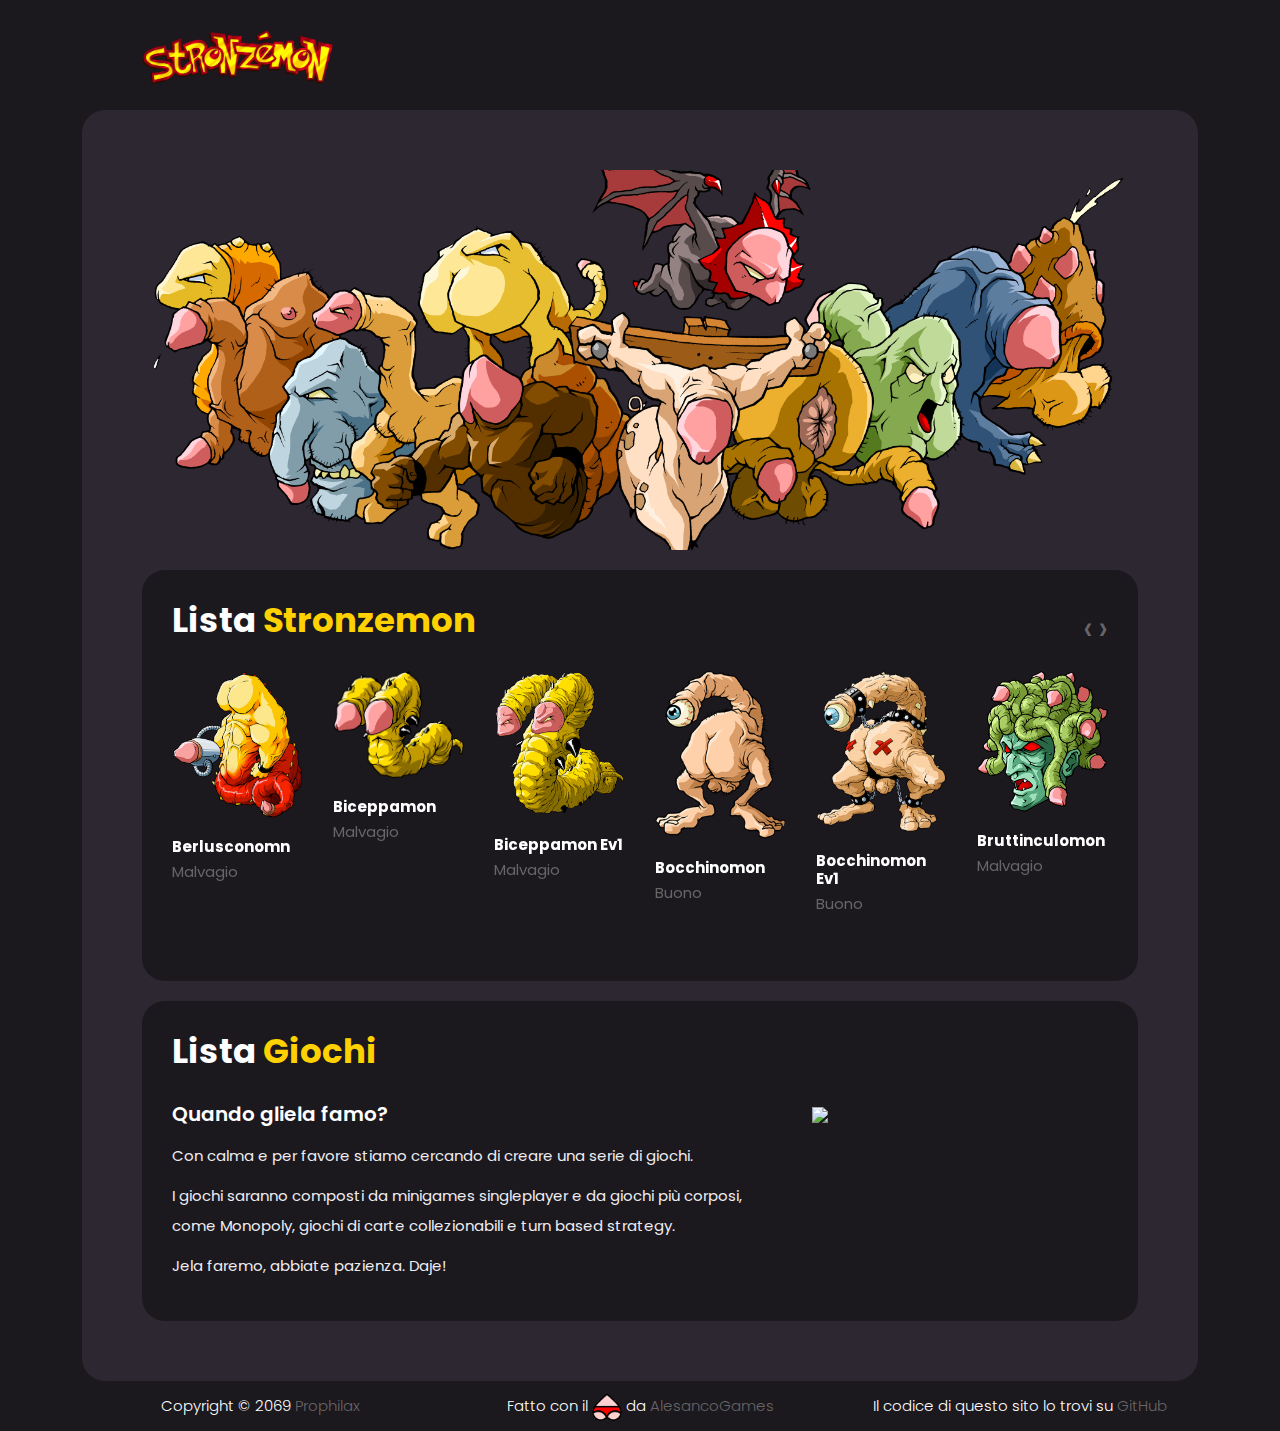
==== index.html @ 03984cae "Primo commit." ====
<!DOCTYPE html>
<html lang="en">
  <head>
    <meta charset="utf-8">
    <title>Stronzemon - Home</title>
    <meta name="viewport" content="width=device-width, initial-scale=1, shrink-to-fit=no">
    <link href="https://fonts.googleapis.com/css2?family=Poppins:wght@100;200;300;400;500;600;700;800;900&display=swap" rel="stylesheet">
    <link href="vendor/bootstrap/css/bootstrap.min.css" rel="stylesheet">
    <link rel="stylesheet" href="assets/css/fontawesome.css">
    <link rel="stylesheet" href="assets/css/main.css">
    <link rel="stylesheet" href="assets/css/owl.css">
    <link rel="stylesheet" href="assets/css/animate.css">
    <link rel="stylesheet"href="vendor/swiper/swiper-bundle.min.css"/>
    <link rel="shortcut icon" href="assets/images/favicon.ico" />
  </head>
  <body>
    <script src="assets/js/redirect.js"></script>

    <header class="header-area header-sticky">
      <div class="container">
        <div class="row">
          <div class="col-12">
            <nav class="main-nav">
              <a href="index.html" class="logo">
                <img src="assets/images/logo.png" alt="">
              </a>
            </nav>
          </div>
        </div>
      </div>
    </header>

    <div class="container">
      <div class="row">
        <div class="col-lg-12">
          <div class="page-content">

            <div class="main-banner"></div>

            <div class="row marginTop20">
              <div class="col-lg-12">
                <div class="stronzemon-list header-text">
                  <div class="heading-section">
                    <h4><em>Lista</em> Stronzemon</h4>
                  </div>
                  <div class="owl-features owl-carousel">
                    <div class="item">
                      <div class="thumb">
                        <img src="assets/images/stronzemon/Berlusconomon.png" alt="Berlusconomon">
                      </div>
                      <h4>Berlusconomn<br><span>Malvagio</span></h4>
                    </div>
                    <div class="item">
                      <div class="thumb">
                        <img src="assets/images/stronzemon/Biceppamon.png" alt="Biceppamon">
                      </div>
                      <h4>Biceppamon<br><span>Malvagio</span></h4>
                    </div>
                    <div class="item">
                      <div class="thumb">
                        <img src="assets/images/stronzemon/BiceppamonEv1.png" alt="Biceppamon Ev1">
                      </div>
                      <h4>Biceppamon Ev1<br><span>Malvagio</span></h4>
                    </div>
                    <div class="item">
                      <div class="thumb">
                        <img src="assets/images/stronzemon/Bocchinomon.png" alt="Bocchinomon">
                      </div>
                      <h4>Bocchinomon<br><span>Buono</span></h4>
                    </div>
                    <div class="item">
                      <div class="thumb">
                        <img src="assets/images/stronzemon/BocchinomonEv1.png" alt="Bocchinomon Ev1">
                      </div>
                      <h4>Bocchinomon Ev1<br><span>Buono</span></h4>
                    </div>
                    <div class="item">
                      <div class="thumb">
                        <img src="assets/images/stronzemon/Bruttinculomon.png" alt="Bruttinculomon">
                      </div>
                      <h4>Bruttinculomon<br><span>Malvagio</span></h4>
                    </div>
                    <div class="item">
                      <div class="thumb">
                        <img src="assets/images/stronzemon/BruttinculomonEv1.png" alt="Bruttinculomon Ev1">
                      </div>
                      <h4>Bruttinculomon Ev1<br><span>Malvagio</span></h4>
                    </div>
                    <div class="item">
                      <div class="thumb">
                        <img src="assets/images/stronzemon/Buciodekulomon.png" alt="Buciodekulomon">
                      </div>
                      <h4>Buciodekulomon<br><span>Buono</span></h4>
                    </div>
                    <div class="item">
                      <div class="thumb">
                        <img src="assets/images/stronzemon/BuciodekulomonEv1.png" alt="Buciodekulomon Ev1">
                      </div>
                      <h4>Buciodekulomon Ev1<br><span>Buono</span></h4>
                    </div>
                    <div class="item">
                      <div class="thumb">
                        <img src="assets/images/stronzemon/Ceppaseccamon.png" alt="Ceppaseccamon">
                      </div>
                      <h4>Ceppaseccamon<br><span>Malvagio</span></h4>
                    </div>
                    <div class="item">
                      <div class="thumb">
                        <img src="assets/images/stronzemon/CeppaseccamonEv1.png" alt="Ceppaseccamon Ev1">
                      </div>
                      <h4>Ceppaseccamon Ev1<br><span>Malvagio</span></h4>
                    </div>
                    <div class="item">
                      <div class="thumb">
                        <img src="assets/images/stronzemon/Cogliomon.png" alt="Cogliomon">
                      </div>
                      <h4>Cogliomon<br><span>Buono</span></h4>
                    </div>
                    <div class="item">
                      <div class="thumb">
                        <img src="assets/images/stronzemon/CogliomonEv1.png" alt="Cogliomon Ev1">
                      </div>
                      <h4>Cogliomon Ev1<br><span>Buono</span></h4>
                    </div>
                    <div class="item">
                      <div class="thumb">
                        <img src="assets/images/stronzemon/Emorroidomon.png" alt="Emorroidomon">
                      </div>
                      <h4>Emorroidomon<br><span>Buono</span></h4>
                    </div>
                    <div class="item">
                      <div class="thumb">
                        <img src="assets/images/stronzemon/EmorroidomonEv1.png" alt="Emorroidomon Ev1">
                      </div>
                      <h4>Emorroidomon Ev1<br><span>Buono</span></h4>
                    </div>
                    <div class="item">
                      <div class="thumb">
                        <img src="assets/images/stronzemon/Ermafroditamon.png" alt="Ermafroditamon">
                      </div>
                      <h4>Ermafroditamon<br><span>Malvagio</span></h4>
                    </div>
                    <div class="item">
                      <div class="thumb">
                        <img src="assets/images/stronzemon/ErmafroditamonEv1.png" alt="Ermafroditamon Ev1">
                      </div>
                      <h4>Ermafroditamon Ev1<br><span>Malvagio</span></h4>
                    </div>
                    <div class="item">
                      <div class="thumb">
                        <img src="assets/images/stronzemon/Frociomon.png" alt="Frociomon">
                      </div>
                      <h4>Frociomon<br><span>Malvagio</span></h4>
                    </div>
                    <div class="item">
                      <div class="thumb">
                        <img src="assets/images/stronzemon/FrociomonEv1.png" alt="Frociomon Ev1">
                      </div>
                      <h4>Frociomon Ev1<br><span>Malvagio</span></h4>
                    </div>
                    <div class="item">
                      <div class="thumb">
                        <img src="assets/images/stronzemon/Ingroppomon.png" alt="Ingroppomon">
                      </div>
                      <h4>Ingroppomon<br><span>Malvagio</span></h4>
                    </div>
                    <div class="item">
                      <div class="thumb">
                        <img src="assets/images/stronzemon/IngroppomonEv1.png" alt="Ingroppomon Ev1">
                      </div>
                      <h4>Ingroppomon Ev1<br><span>Malvagio</span></h4>
                    </div>
                    <div class="item">
                      <div class="thumb">
                        <img src="assets/images/stronzemon/Laidomon.png" alt="Laidomon">
                      </div>
                      <h4>Laidomon<br><span>Malvagio</span></h4>
                    </div>
                    <div class="item">
                      <div class="thumb">
                        <img src="assets/images/stronzemon/LaidomonEv1.png" alt="Laidomon Ev1">
                      </div>
                      <h4>Laidomon Ev1<br><span>Malvagio</span></h4>
                    </div>
                    <div class="item">
                      <div class="thumb">
                        <img src="assets/images/stronzemon/Leccamelomon.png" alt="Leccamelomon">
                      </div>
                      <h4>Leccamelomon<br><span>Malvagio</span></h4>
                    </div>
                    <div class="item">
                      <div class="thumb">
                        <img src="assets/images/stronzemon/LeccamelomonEv1.png" alt="Leccamelomon Ev1">
                      </div>
                      <h4>Leccamelomon Ev1<br><span>Malvagio</span></h4>
                    </div>
                    <div class="item">
                      <div class="thumb">
                        <img src="assets/images/stronzemon/Marinosumomon.png" alt="Marinosumomon">
                      </div>
                      <h4>Marinosumomon<br><span>Malvagio</span></h4>
                    </div>
                    <div class="item">
                      <div class="thumb">
                        <img src="assets/images/stronzemon/MarinosumomonEv1.png" alt="Marinosumomon Ev1">
                      </div>
                      <h4>Marinosumomon Ev1<br><span>Malvagio</span></h4>
                    </div>
                    <div class="item">
                      <div class="thumb">
                        <img src="assets/images/stronzemon/Metenculomon.png" alt="Metenculomon">
                      </div>
                      <h4>Metenculomon<br><span>Malvagio</span></h4>
                    </div>
                    <div class="item">
                      <div class="thumb">
                        <img src="assets/images/stronzemon/Mignottamon.png" alt="Mignottamon">
                      </div>
                      <h4>Mignottamon<br><span>Malvagio</span></h4>
                    </div>
                    <div class="item">
                      <div class="thumb">
                        <img src="assets/images/stronzemon/Penocchiomon.png" alt="Penocchiomon">
                      </div>
                      <h4>Penocchiomon<br><span>Buono</span></h4>
                    </div>
                    <div class="item">
                      <div class="thumb">
                        <img src="assets/images/stronzemon/PenocchiomonEv1.png" alt="Penocchiomon Ev1">
                      </div>
                      <h4>Penocchiomon Ev1<br><span>Buono</span></h4>
                    </div>
                    <div class="item">
                      <div class="thumb">
                        <img src="assets/images/stronzemon/Porcomon.png" alt="Porcomon">
                      </div>
                      <h4>Porcomon<br><span>Buono</span></h4>
                    </div>
                    <div class="item">
                      <div class="thumb">
                        <img src="assets/images/stronzemon/PorcomonEv1.png" alt="Porcomon Ev1">
                      </div>
                      <h4>Porcomon Ev1<br><span>Buono</span></h4>
                    </div>
                    <div class="item">
                      <div class="thumb">
                        <img src="assets/images/stronzemon/Pornomon.png" alt="Pornomon">
                      </div>
                      <h4>Pornomon<br><span>Buono</span></h4>
                    </div>
                    <div class="item">
                      <div class="thumb">
                        <img src="assets/images/stronzemon/PornomonEv1.png" alt="Pornomon Ev1">
                      </div>
                      <h4>Pornomon Ev1<br><span>Buono</span></h4>
                    </div>
                    <div class="item">
                      <div class="thumb">
                        <img src="assets/images/stronzemon/Skrotomon.png" alt="Skrotomon">
                      </div>
                      <h4>Skrotomon<br><span>Buono</span></h4>
                    </div>
                    <div class="item">
                      <div class="thumb">
                        <img src="assets/images/stronzemon/SkrotomonEv1.png" alt="Skrotomon Ev1">
                      </div>
                      <h4>Skrotomon Ev1<br><span>Buono</span></h4>
                    </div>
                    <div class="item">
                      <div class="thumb">
                        <img src="assets/images/stronzemon/Sodomon.png" alt="Sodomon">
                      </div>
                      <h4>Sodomon<br><span>Buono</span></h4>
                    </div>
                    <div class="item">
                      <div class="thumb">
                        <img src="assets/images/stronzemon/SodomonEv1.png" alt="Sodomon Ev1">
                      </div>
                      <h4>Sodomon Ev1<br><span>Buono</span></h4>
                    </div>
                    <div class="item">
                      <div class="thumb">
                        <img src="assets/images/stronzemon/Sorcadepollomon.png" alt="Sorcadepollomon">
                      </div>
                      <h4>Sorcadepollomon<br><span>Malvagio</span></h4>
                    </div>
                    <div class="item">
                      <div class="thumb">
                        <img src="assets/images/stronzemon/SorcadepollomonEv1.png" alt="Sorcadepollomon Ev1">
                      </div>
                      <h4>Sorcadepollomon Ev1<br><span>Malvagio</span></h4>
                    </div>
                    <div class="item">
                      <div class="thumb">
                        <img src="assets/images/stronzemon/Stronzomon.png" alt="Stronzomon">
                      </div>
                      <h4>Stronzomon<br><span>Malvagio</span></h4>
                    </div>
                    <div class="item">
                      <div class="thumb">
                        <img src="assets/images/stronzemon/StronzomonEv1.png" alt="Stronzomon Ev1">
                      </div>
                      <h4>Stronzomon Ev1<br><span>Malvagio</span></h4>
                    </div>
                    <div class="item">
                      <div class="thumb">
                        <img src="assets/images/stronzemon/Tecastromon.png" alt="Tecastromon">
                      </div>
                      <h4>Tecastromon<br><span>Malvagio</span></h4>
                    </div>
                    <div class="item">
                      <div class="thumb">
                        <img src="assets/images/stronzemon/TecastromonEv1.png" alt="Tecastromon Ev1">
                      </div>
                      <h4>Tecastromon Ev1<br><span>Malvagio</span></h4>
                    </div>
                    <div class="item">
                      <div class="thumb">
                        <img src="assets/images/stronzemon/Testadecazzomon.png" alt="Testadecazzomon">
                      </div>
                      <h4>Testadecazzomon<br><span>Malvagio</span></h4>
                    </div>
                    <div class="item">
                      <div class="thumb">
                        <img src="assets/images/stronzemon/TestadecazzomonEv1.png" alt="Testadecazzomon Ev1">
                      </div>
                      <h4>Testadecazzomon Ev1<br><span>Malvagio</span></h4>
                    </div>
                    <div class="item">
                      <div class="thumb">
                        <img src="assets/images/stronzemon/Trombomon.png" alt="Trombomon">
                      </div>
                      <h4>Trombomon<br><span>Malvagio</span></h4>
                    </div>
                    <div class="item">
                      <div class="thumb">
                        <img src="assets/images/stronzemon/TrombomonEv1.png" alt="Trombomon Ev1">
                      </div>
                      <h4>Trombomon Ev1<br><span>Malvagio</span></h4>
                    </div>
                    <div class="item">
                      <div class="thumb">
                        <img src="assets/images/stronzemon/Zozzemon.png" alt="Zozzemon">
                      </div>
                      <h4>Zozzemon<br><span>Buono</span></h4>
                    </div>
                    <div class="item">
                      <div class="thumb">
                        <img src="assets/images/stronzemon/ZozzemonEv1.png" alt="Zozzemon Ev1">
                      </div>
                      <h4>Zozzemon Ev1<br><span>Buono</span></h4>
                    </div>
                  </div>
                </div>
              </div>
            </div>

            <div class="row marginTop20">
              <div class="col-lg-12">
                <div class="games-list header-text">
                  <div class="heading-section">
                    <h4><em>Lista</em> Giochi</h4>
                  </div>
                  <div class="row">
                    <div class="col-lg-8">
                      <div class="item">
                        <h4>Quando gliela famo?</h4>
                        <p>Con calma e per favore stiamo cercando di creare una serie di giochi.</p>
                        <p>I giochi saranno composti da minigames singleplayer e da giochi più corposi, come Monopoly, giochi di carte collezionabili e turn based strategy.</p>
                        <p>Jela faremo, abbiate pazienza. Daje!</p>
                      </div>
                    </div>
                    <div class="col-lg-4">
                      <div class="item">
                        <img src="assets/images/workinprogress.png" />
                      </div>
                    </div>
                  </div>
                </div>
              </div>
            </div>

          </div>
        </div>
      </div>
    </div>

    <footer>
      <div class="container">
        <div class="row">
          <div class="col-lg-4">
            <p>Copyright © 2069 <a href="http://prophilax.it" target="_blank">Prophilax</a></p>
          </div>
          <div class="col-lg-4">
            <p>Fatto con il <img src="assets/images/culo.png" /> da <a href="https://alesancogames.com" target="_blank">AlesancoGames</a></p>
          </div>
          <div class="col-lg-4">
            <p>Il codice di questo sito lo trovi su <a href="https://github.com/stronzemon/website" target="_blank">GitHub</a></p>
          </div>
        </div>
      </div>
    </footer>

    <script src="vendor/jquery/jquery.min.js"></script>
    <script src="vendor/bootstrap/js/bootstrap.min.js"></script>
    <script src="assets/js/isotope.min.js"></script>
    <script src="assets/js/owl-carousel.js"></script>
    <script src="assets/js/custom.js"></script>
  </body>
</html>
---- assets/css/main.css ----
/* 
---------------------------------------------
font & reset css
--------------------------------------------- 
*/
@import url("https://fonts.googleapis.com/css2?family=Poppins:wght@100;200;300;400;500;600;700;800;900");
/* 
---------------------------------------------
reset
--------------------------------------------- 
*/

:root {
  --bg-primary: #1B181E;
  --bg-secondary: #2C2731;
  --bg-tertiary: #3C3643;

  --text-bg-primary: #EFEDF1;

  --yellow-primary: #FFD100;
  --green-primary: #6A994E;
  --orange-primary: #EA8C55;
  --red-primary: #C75146;
  --steel-teal: #648381;
  --ash-gray: #9CAEA9;
  --dark-gray: #a9a9a9;
}

html, body, div, span, applet, object, iframe, h1, h2, h3, h4, h5, h6, p, blockquote, div
pre, a, abbr, acronym, address, big, cite, code, del, dfn, em, font, img, ins, kbd, q,
s, samp, small, strike, strong, sub, sup, tt, var, b, u, i, center, dl, dt, dd, ol, ul, li,
figure, header, nav, section, article, aside, footer, figcaption {
  margin: 0;
  padding: 0;
  border: 0;
  outline: 0;
}

.clearfix:after {
  content: ".";
  display: block;
  clear: both;
  visibility: hidden;
  line-height: 0;
  height: 0;
}

.clearfix {
  display: inline-block;
}

html[xmlns] .clearfix {
  display: block;
}

* html .clearfix {
  height: 1%;
}

ul, li {
  padding: 0;
  margin: 0;
  list-style: none;
}

header, nav, section, article, aside, footer, hgroup {
  display: block;
}

* {
  box-sizing: border-box;
}

html, body {
  font-family: 'Poppins', sans-serif;
  font-weight: 400;
  background-color: #1e1e1e;
  font-size: 16px;
  -ms-text-size-adjust: 100%;
  -webkit-font-smoothing: antialiased;
  -moz-osx-font-smoothing: grayscale;
}

a {
	color: #CCC;
  text-decoration: none !important;
}
a:hover {
	color: #fff;
}

h1, h2, h3, h4, h5, h6 {
  margin-top: 0px;
  margin-bottom: 0px;
  color: #fff;
  font-weight: 700;
}

ul {
  margin-bottom: 0px;
}

p {
  font-size: 15px;
  line-height: 30px;
  color: #fff;
}

img {
  width: 100%;
  overflow: hidden;
}

/* 
---------------------------------------------
Global Styles
--------------------------------------------- 
*/
html, body {
  font-family: 'Poppins', sans-serif;
  background-color: var(--bg-primary);
  color: var(--text-bg-primary);
}

body .page-content {
  margin-top: 110px;
  background-color: var(--bg-secondary);
  padding: 60px;
  border-radius: 23px;
}

p {
  font-size: 15px;
  color: var(--text-bg-primary);
  line-height: 30px;
  margin-bottom: 0px;
}

p b {
  color: var(--yellow-primary);
}

::selection {
  background: var(--yellow-primary);
  color: #fff;
}

::-moz-selection {
  background: var(--yellow-primary);
  color: #fff;
}

.templatemo-item {
	max-width: 80px; 
	border-radius: 23px;
}

.main-button a {
  font-size: 14px;
  color: #fff;
  background-color: var(--yellow-primary);
  padding: 12px 30px;
  display: inline-block;
  border-radius: 25px;
  font-weight: 400;
  text-transform: capitalize;
  letter-spacing: 0.5px;
  transition: all .3s;
  position: relative;
  overflow: hidden;
}

.main-button a:hover {
  background-color: #fff;
  color: var(--yellow-primary);
}

.main-border-button a {
  font-size: 14px;
  color: var(--yellow-primary);
  background-color: transparent;
  border: 1px solid var(--yellow-primary);
  padding: 12px 30px;
  display: inline-block;
  border-radius: 25px;
  font-weight: 400;
  text-transform: capitalize;
  letter-spacing: 0.5px;
  transition: all .3s;
  position: relative;
  overflow: hidden;
}

.main-border-button a:hover {
  border-color: #fff;
  background-color: #fff;
  color: var(--yellow-primary);
}

.border-no-active a {
  border-color: #666;
  color: #666;
}

.border-no-active a:hover{
  border-color: #666;
  color: #666;
  background-color: transparent;
}

section {
  margin-top: 120px;
}

.heading-section h4 {
  color: var(--yellow-primary);
  font-size: 34px;
  text-decoration: none;
  margin-bottom: 30px;
}

.heading-section h4 em {
  color: #fff;
  font-style: normal;
}

.marginTop20 {
  margin-top: 20px;
}

.marginTop60 {
  margin-top: 60px;
}

@media (max-width: 992px) {
  .marginTop60 {
    margin-top: 20px;
  }
}


/* 
---------------------------------------------
Pre-loader Style
--------------------------------------------- 
*/

.js-preloader {
  position: fixed;
  top: 0;
  left: 0;
  right: 0;
  bottom: 0;
  background-color: rgba(0,0,0,0.99);
  display: -webkit-box;
  display: flex;
  -webkit-box-align: center;
  align-items: center;
  -webkit-box-pack: center;
  justify-content: center;
  opacity: 1;
  visibility: visible;
  z-index: 9999;
  -webkit-transition: opacity 0.25s ease;
  transition: opacity 0.25s ease;
}

.js-preloader.loaded {
  opacity: 0;
  visibility: hidden;
  pointer-events: none;
}

@-webkit-keyframes dot {
  50% {
      -webkit-transform: translateX(96px);
      transform: translateX(96px);
  }
}

@keyframes dot {
  50% {
      -webkit-transform: translateX(96px);
      transform: translateX(96px);
  }
}

@-webkit-keyframes dots {
  50% {
      -webkit-transform: translateX(-31px);
      transform: translateX(-31px);
  }
}

@keyframes dots {
  50% {
      -webkit-transform: translateX(-31px);
      transform: translateX(-31px);
  }
}

.preloader-inner {
  position: relative;
  width: 142px;
  height: 40px;
  background: transparent;
}

.preloader-inner .dot {
  position: absolute;
  width: 16px;
  height: 16px;
  top: 12px;
  left: 15px;
  background: var(--yellow-primary);
  border-radius: 50%;
  -webkit-transform: translateX(0);
  transform: translateX(0);
  -webkit-animation: dot 2.8s infinite;
  animation: dot 2.8s infinite;
}

.preloader-inner .dots {
  -webkit-transform: translateX(0);
  transform: translateX(0);
  margin-top: 12px;
  margin-left: 31px;
  -webkit-animation: dots 2.8s infinite;
  animation: dots 2.8s infinite;
}

.preloader-inner .dots span {
  display: block;
  float: left;
  width: 16px;
  height: 16px;
  margin-left: 16px;
  background: var(--yellow-primary);
  border-radius: 50%;
}



/* 
---------------------------------------------
Header Style
--------------------------------------------- 
*/

.background-header {
  background-color: #fff !important;
  height: 70px!important;
  position: fixed!important;
  top: 0!important;
  left: 0;
  right: 0;
  box-shadow: 0px 0px 10px rgba(0,0,0,0.15)!important;
  -webkit-transition: all .5s ease 0s;
  -moz-transition: all .5s ease 0s;
  -o-transition: all .5s ease 0s;
  transition: all .5s ease 0s;
  display: none;
}

.header-area {
  background-color: transparent;
  position: absolute;
  height: 70px;
  top: 15px;
  left: 0;
  right: 0;
  z-index: 100;
  -webkit-transition: all .5s ease 0s;
  -moz-transition: all .5s ease 0s;
  -o-transition: all .5s ease 0s;
  transition: all .5s ease 0s;
}

.header-area .main-nav {
  min-height: 80px;
  display: flex;
  padding: 15px 60px;
}

.background-header .main-nav {
  padding: 0px;
  background-color: transparent;
}

.header-area .main-nav #search {
  position: relative;
}

.header-area .main-nav #search input {
  background-color: var(--bg-secondary);
  height: 46px;
  border-radius: 23px;
  border: none;
  color: #666;
  font-size: 14px;
  padding: 0px 15px 0px 45px;
}

.header-area .main-nav #search i {
  position: absolute;
  color: #666;
  left: 20px;
  top: 16px;
  width: 18px;
  height: 18px;
  font-size: 16px;
}

.header-area .main-nav .logo {
  flex-basis: 25%;
  margin-right: 5%;
  -webkit-transition: all 0.3s ease 0s;
  -moz-transition: all 0.3s ease 0s;
  -o-transition: all 0.3s ease 0s;
  transition: all 0.3s ease 0s;
}

.header-area .main-nav .logo img {
  width: 191px;
}

.background-header .main-nav .logo {
  margin-top: 8px;
}

.background-header .main-nav .logo img {
  width: 180px;
}

.header-area .main-nav .nav {
  display: inline-flex;
  flex-basis: 70%;
  justify-content: flex-end;
  vertical-align: middle;
  text-align: right;
  margin-top: 0px;
  margin-right: 0px;
  -webkit-transition: all 0.3s ease 0s;
  -moz-transition: all 0.3s ease 0s;
  -o-transition: all 0.3s ease 0s;
  transition: all 0.3s ease 0s;
  position: relative;
  z-index: 999;
}

.header-area .main-nav .nav li {
  padding-left: 10px;
  padding-right: 10px;
  display: inline-block;
}

.header-area .main-nav .nav li a {
  display: block;
  font-weight: 400;
  font-size: 14px;
  text-transform: capitalize;
  color: var(--dark-gray);
  -webkit-transition: all 0.3s ease 0s;
  -moz-transition: all 0.3s ease 0s;
  -o-transition: all 0.3s ease 0s;
  transition: all 0.3s ease 0s;
  border: transparent;
  padding: 13px 10px;
  border-radius: 18px;
  letter-spacing: .3px;
}

.header-area .main-nav .nav li:last-child a {
  background-color: var(--bg-secondary);
  padding: 8px 10px 8px 20px;
  border-radius: 23px;
}

.header-area .main-nav .nav li:last-child a img {
  max-width: 30px;
  border-radius: 50%;
  margin-left: 5px;
}

.header-area .main-nav .nav li.has-sub ul.sub-menu li:last-child a:hover,
.background-header .main-nav .nav li.has-sub ul.sub-menu li:last-child a:hover {
  padding-left: 25px !important;
}

.header-area .main-nav .nav li:hover,
.header-area .main-nav .nav li.active {
  color: var(--yellow-primary) !important;
  border-bottom: 2px solid var(--yellow-primary);
}

.header-area .main-nav .nav li:hover a,
.header-area .main-nav .nav li a.active {
  color: #fff !important;
}

.header-area .main-nav .nav li:last-child:hover a,
.header-area .main-nav .nav li:last-child a.active {
  color: var(--bg-primary) !important;
  background-color: var(--yellow-primary) !important;
}

.header-area .main-nav .nav li:last-child:hover {
  border: none !important;
}

.background-header .main-nav .nav li:hover a,
.background-header .main-nav .nav li a.active {
  color: #fff;
  opacity: 1;
}

.header-area .main-nav .nav li.has-sub {
  position: relative;
  padding-right: 15px;
}

.header-area .main-nav .menu-trigger {
  cursor: pointer;
  display: block;
  position: absolute;
  top: 23px;
  width: 32px;
  height: 40px;
  text-indent: -9999em;
  z-index: 99;
  right: 20px;
  display: none;
}

.background-header .main-nav .menu-trigger {
  top: 17px;
}

.header-area .main-nav .menu-trigger span,
.header-area .main-nav .menu-trigger span:before,
.header-area .main-nav .menu-trigger span:after {
  -moz-transition: all 0.4s;
  -o-transition: all 0.4s;
  -webkit-transition: all 0.4s;
  transition: all 0.4s;
  background-color: var(--yellow-primary);
  display: block;
  position: absolute;
  width: 30px;
  height: 2px;
  left: 0;
}

.background-header .main-nav .menu-trigger span,
.background-header .main-nav .menu-trigger span:before,
.background-header .main-nav .menu-trigger span:after {
  background-color: var(--yellow-primary);
}

.header-area .main-nav .menu-trigger span:before,
.header-area .main-nav .menu-trigger span:after {
  -moz-transition: all 0.4s;
  -o-transition: all 0.4s;
  -webkit-transition: all 0.4s;
  transition: all 0.4s;
  background-color: var(--yellow-primary);
  display: block;
  position: absolute;
  width: 30px;
  height: 2px;
  left: 0;
  width: 75%;
}

.background-header .main-nav .menu-trigger span:before,
.background-header .main-nav .menu-trigger span:after {
  background-color: var(--yellow-primary);
}

.header-area .main-nav .menu-trigger span:before,
.header-area .main-nav .menu-trigger span:after {
  content: "";
}

.header-area .main-nav .menu-trigger span {
  top: 16px;
}

.header-area .main-nav .menu-trigger span:before {
  -moz-transform-origin: 33% 100%;
  -ms-transform-origin: 33% 100%;
  -webkit-transform-origin: 33% 100%;
  transform-origin: 33% 100%;
  top: -10px;
  z-index: 10;
}

.header-area .main-nav .menu-trigger span:after {
  -moz-transform-origin: 33% 0;
  -ms-transform-origin: 33% 0;
  -webkit-transform-origin: 33% 0;
  transform-origin: 33% 0;
  top: 10px;
}

.header-area .main-nav .menu-trigger.active span,
.header-area .main-nav .menu-trigger.active span:before,
.header-area .main-nav .menu-trigger.active span:after {
  background-color: transparent;
  width: 100%;
}

.header-area .main-nav .menu-trigger.active span:before {
  -moz-transform: translateY(6px) translateX(1px) rotate(45deg);
  -ms-transform: translateY(6px) translateX(1px) rotate(45deg);
  -webkit-transform: translateY(6px) translateX(1px) rotate(45deg);
  transform: translateY(6px) translateX(1px) rotate(45deg);
  background-color: var(--yellow-primary);
}

.background-header .main-nav .menu-trigger.active span:before {
  background-color: var(--yellow-primary);
}

.header-area .main-nav .menu-trigger.active span:after {
  -moz-transform: translateY(-6px) translateX(1px) rotate(-45deg);
  -ms-transform: translateY(-6px) translateX(1px) rotate(-45deg);
  -webkit-transform: translateY(-6px) translateX(1px) rotate(-45deg);
  transform: translateY(-6px) translateX(1px) rotate(-45deg);
  background-color: var(--yellow-primary);
}

.background-header .main-nav .menu-trigger.active span:after {
  background-color: var(--yellow-primary);
}

.header-area.header-sticky {
  min-height: 70px;
}

.header-area.header-sticky .nav li a.active {
  color: #fff;
}

@media (max-width: 1200px) {
  .header-area .main-nav .nav li {
    padding-left: 10px;
    padding-right: 10px;
  }
  .header-area .main-nav:before {
    display: none;
  }
}

@media (max-width: 992px) {
  .header-area {
    top: 0;
  }
  .header-area .main-nav {
    background-color: transparent;
    border-radius: 0px;
  }
  .header-area .main-nav .nav {
    height: auto;
    flex-basis: 100%;
  }
  .header-area .main-nav .logo {
    position: absolute;
    left: 30px;
    top: 15px;
  }
  .background-header .main-nav .logo {
    top: 0px;
  }
  .background-header .main-nav .border-button {
    top: 0px !important;
  }
  .header-area .main-nav .border-button {
    position: absolute;
    top: 15px;
    right: 70px;
  }
  .header-area.header-sticky .nav li a:hover,
  .header-area.header-sticky .nav li a.active {
    color: var(--yellow-primary)!important;
    opacity: 1;
  }
  .header-area.header-sticky .nav li.search-icon a {
    width: 100%;
  }
  .header-area {
    padding: 0px 15px;
    height: 80px;
    box-shadow: none;
    text-align: center;
  }
  .header-area .container {
    padding: 0px;
  }
  .header-area .logo {
    margin-left: 0px;
  }
  .header-area .menu-trigger {
    display: block !important;
  }
  .header-area .main-nav {
    overflow: hidden;
  }
  .header-area .main-nav .nav {
    float: none;
    width: 100%;
    display: none;
    -webkit-transition: all 0s ease 0s;
    -moz-transition: all 0s ease 0s;
    -o-transition: all 0s ease 0s;
    transition: all 0s ease 0s;
    margin-left: 0px;
  }
  .header-area.header-sticky .nav {
    margin-top: 65px !important;
    text-align: center;
  }
  .background-header.header-sticky .nav {
    margin-top: 70px !important;
  }
  .header-area .main-nav .nav li:first-child {
    border-top: 1px solid #eee;
  }
  .header-area .main-nav .nav li {
    width: 100%;
    background: #fff;
    border-bottom: 1px solid #eee;
    padding-left: 0px !important;
    padding-right: 0px !important;
  }
  .header-area .main-nav .nav li a {
    height: 50px !important;
    line-height: 50px !important;
    padding: 0px !important;
    border: none !important;
    background: #fff !important;
    color: #1e1e1e !important;
  }
  .header-area .main-nav .nav li a:hover {
    background: #fff !important;
    color: var(--yellow-primary) !important;
  }
  .header-area .main-nav .nav li:last-child a img {
    display: none;
  }
  .header-area .main-nav .nav li:last-child a:hover {
    color: var(--yellow-primary) !important;
    background-color: transparent !important;
  }
  .header-area .main-nav .nav li.has-sub ul.sub-menu {
    position: relative;
    visibility: inherit;
    opacity: 1;
    z-index: 1;
    transform: translateY(0%);
    top: 0px;
    width: 100%;
    box-shadow: none;
    height: 0px;
    transition: all 0s;
  }
  .header-area .main-nav .nav li.submenu ul li a {
    font-size: 12px;
    font-weight: 400;
  }
  .header-area .main-nav .nav li.submenu ul li a:hover:before {
    width: 0px;
  }
  .header-area .main-nav .nav li.has-sub ul.sub-menu {
    height: auto;
  }
  .header-area .main-nav .nav li.has-sub:after {
    color: #3B566E;
    right: 30px;
    font-size: 14px;
    top: 15px;
  }
  .header-area .main-nav .nav li.submenu:hover ul, .header-area .main-nav .nav li.submenu:focus ul {
    height: 0px;
  }
}

/* 
---------------------------------------------
Banner Style
--------------------------------------------- 
*/

.main-banner {
  background-image: url('../images/group.png');
  background-position: center center;
  background-size: cover;
  min-height: 380px;
  border-radius: 23px;
  padding: 80px 60px;
}

.main-banner h6 {
  font-size: 20px;
  color: #fff;
  font-weight: 400;
  margin-bottom: 25px;
}

.main-banner h4 {
  font-size: 45px;
  text-transform: uppercase;
  margin-bottom: 25px;
}

.main-banner h4 em {
  font-style: normal;
  color: var(--yellow-primary);
}

/* 
---------------------------------------------
Most Popular Style
--------------------------------------------- 
*/

.most-popular {
  margin-top: 60px;
  padding: 30px;
  background-color: var(--bg-primary);
  border-radius: 23px;
}

.most-popular .item {
  background-color: var(--bg-secondary);
  padding: 30px 15px;
  border-radius: 23px;
  margin-bottom: 30px;
}

.most-popular .item .item {
  padding: 0px;
  border-radius: 0px;
  background-color: transparent;
  margin-bottom: 0px;
}

.most-popular .item img {
  border-radius: 23px;
}

.most-popular .item h4 {
  font-size: 15px;
  margin-top: 20px;
  margin-bottom: 0px;
  display: inline-block;
}

.most-popular .item span {
  color: #666;
  display: block;
  margin-top: 7px;
  font-weight: 400;
}

.most-popular .item ul {
  float: right;
  margin-top: 20px;
}

.most-popular .item ul li {
  text-align: right;
  color: #fff;
  font-size: 14px;
}

.most-popular .item ul li:first-child i {
  color: yellow;
}

.most-popular .item ul li:last-child i {
  color: #ec6090;
}

.most-popular .main-button {
  text-align: center;
  margin-bottom: -53px;
}

/* 
---------------------------------------------
Gaming Library Style
--------------------------------------------- 
*/

.gaming-library {
  margin-top: 60px;
  padding: 30px;
  background-color: var(--bg-primary);
  border-radius: 23px;
}

.gaming-library .item {
  border-bottom: 1px solid var(--bg-secondary);
  margin-bottom: 20px;
  padding-bottom: 20px;
}

.gaming-library .last-item {
  margin-bottom: 30px;
}

.profile-library .last-item {
  border-bottom: none;
  padding-bottom: 0px;
  margin-bottom: 0px;
}

.gaming-library .item ul li {
  margin-top: 15px;
}

.gaming-library .item ul li img {
  margin-top: -30px;
}

.gaming-library .item ul li {
  display: inline-block;
  width: 17%;
}

.gaming-library .item ul li:first-child {
  width: 110px;
}

.gaming-library .item ul li:last-child {
  width: 15%;
  text-align: right;
}

.gaming-library .item ul li h4 {
  font-size: 15px;
  margin-bottom: 5px;
}

.gaming-library .item ul li span {
  color: #666;
  font-size: 14px;
}

.gaming-library .main-button {
  text-align: center;
  margin-bottom: -53px;
}

/* 
---------------------------------------------
Footer Style
--------------------------------------------- 
*/

footer p {
  text-align: center;
  padding: 10px 0px;
  color: #fff;
  font-weight: 300;
}

footer p a {
  color: #666;
  transition: all .3s;
}

footer p a:hover {
  color: var(--yellow-primary);
}

footer p img {
  max-width: 30px;
}

/* 
---------------------------------------------
Lista Stronzemon Style
--------------------------------------------- 
*/

.stronzemon-list {
  border-radius: 23px;
  background-color: var(--bg-primary);
  padding: 30px;
}

.stronzemon-list .item .thumb {
  position: relative;
  overflow: hidden;
}

.stronzemon-list .item .thumb .hover-effect {
  position: absolute;
  bottom: -100px;
  text-align: center;
  width: 100%;
  opacity: 0;
  visibility: hidden;
  transition: all .4s;
}

.stronzemon-list .item .thumb:hover .hover-effect {
  opacity: 1;
  visibility: visible;
  bottom: 15px;
}

.stronzemon-list .item .thumb .hover-effect h6 {
  background-color: rgba(31,33,34,0.95);
  display: inline-block;
  color: var(--yellow-primary);
  font-weight: 600;
  font-size: 14px;
  padding: 10px 20px;
  border-radius: 25px;
}

.stronzemon-list .item img {
  border-radius: 23px;
}

.stronzemon-list .item h4 {
  font-size: 15px;
  margin-top: 20px;
  margin-bottom: 0px;
  display: inline-block;
}

.stronzemon-list .item span {
  color: #666;
  display: block;
  margin-top: 7px;
  font-weight: 400;
}

.stronzemon-list .item ul {
  float: right;
  margin-top: 20px;
}

.stronzemon-list .item ul li {
  text-align: right;
  color: #fff;
  font-size: 14px;
}

.stronzemon-list .item ul li:first-child i {
  color: yellow;
}

.stronzemon-list .item ul li:last-child i {
  color: #ec6090;
}

.stronzemon-list .owl-nav {
  position: absolute;
  margin: 0 auto;
  top: -70px;
  right: 0;
}

.stronzemon-list .owl-nav .owl-prev {
  margin-right: 2.5px;
}

.stronzemon-list .owl-nav .owl-next {
  margin-left: 2.5px;
}

.stronzemon-list .owl-nav .owl-prev span,
.stronzemon-list .owl-nav .owl-next span  {
  font-size: 36px;
  display: inline-block;
  color: #666;
  opacity: 1;
  transition: all .3s;
}

.stronzemon-list .owl-nav .owl-prev span:hover,
.stronzemon-list .owl-nav .owl-next span:hover {
  opacity: 1;
  color: var(--yellow-primary);
}

.top-downloaded {
  border-radius: 23px;
  background-color: var(--bg-primary);
  padding: 30px;
  max-height: 567px;
  min-height: 567px;
}

.top-downloaded ul li {
  position: relative;
  display: inline-block;
  width: 100%;
}

.top-downloaded ul li img {
  float: left;
  margin-right: 15px;
}

.top-downloaded ul li h4 {
  font-size: 15px;
  padding-top: 7px;
}

.top-downloaded ul li h6 {
  font-size: 15px;
  color: #666;
  font-weight: 400;
  margin-top: 5px;
  margin-bottom: 5px;
}

.top-downloaded ul li span {
  color: #fff;
  font-size: 15px;
  margin-right: 10px;
}

.top-downloaded ul li .download i {
  position: absolute;
  right: 0;
  top: 50%;
  transform: translateY(-23px);
  width: 46px;
  height: 46px;
  text-align: center;
  line-height: 46px;
  color: var(--yellow-primary);
  background-color: var(--bg-secondary);
  border-radius: 50%;
}

.top-downloaded ul li {
  border-bottom: 1px solid var(--bg-secondary);
  margin-bottom: 28px;
  padding-bottom: 28px;
}

.top-downloaded .text-button  {
  text-align: center;
}

.top-downloaded .text-button a {
  font-weight: 600;
  color: var(--yellow-primary);
  font-size: 15px;
}

/* 
---------------------------------------------
Info Style
--------------------------------------------- 
*/

.info .heading-section {
  text-align: center;
  margin-bottom: 60px;
}

.info p {
  margin-top: 10px;
}

.info .item {
  padding: 30px;
  margin-bottom: 20px;
  border-radius: 23px;
  background-color: var(--bg-primary);
}

.info .item .title {
  color: var(--yellow-primary);
  font-size: 34px;
  text-decoration: none;
  margin-bottom: 30px;
}

.info .item .title em {
  color: #fff;
  font-style: normal;
}

.info .item h4 {
  font-size: 20px;
  margin-bottom: 15px;
  font-weight: 600;
}

.info .main-button {
  text-align: center;
  margin-top: 30px;
}

/* 
---------------------------------------------
Live Stream Style
--------------------------------------------- 
*/

.live-stream {
  margin-top: 60px;
  border-radius: 23px;
  background-color: var(--bg-primary);
  padding: 30px;
}

.live-stream .item {
  margin-bottom: 30px;
}

.live-stream .thumb {
  position: relative;
  overflow: hidden;
  margin-bottom: 20px;
}

.live-stream .thumb img {
  border-radius: 23px; 
}

.live-stream .thumb:hover .hover-effect {
  opacity: 1;
  visibility: visible;
}

.live-stream .hover-effect {
  opacity: 0;
  visibility: hidden;
  transition: all .4s;
}

.live-stream .hover-effect .live a { 
  position: absolute;
  background-color: var(--yellow-primary);
  padding: 5px 10px;
  border-radius: 23px;
  color: #fff;
  font-size: 14px;
  right: 15px;
  top: 15px;
}

.live-stream .hover-effect ul {
  position: absolute;
  bottom: 20px;
  text-align: center;
  width: 100%;
}

.live-stream .hover-effect ul li {
  display: inline-block;
  margin: 0px 5px;
}

.live-stream .hover-effect ul li a {
  background-color: var(--yellow-primary);
  padding: 5px 10px;
  border-radius: 23px;
  color: #fff;
  font-size: 14px;
}

.live-stream .avatar img {
  margin-right: 15px;
}

.live-stream span i {
  color: #fff;
  background-color: var(--yellow-primary);
  border-radius: 50%;
  font-size: 12px;
  width: 20px;
  height: 20px;
  display: inline-block;
  text-align: center;
  line-height: 20px;
  margin-right: 3px;
}

.live-stream span {
  font-size: 14px;
  color: var(--yellow-primary);
}

.live-stream .down-content h4 {
  margin-top: 8px;
  font-size: 20px;
  font-weight: 700;
  margin-left: 61px;
}

.live-stream .main-button {
  text-align: center;
  margin-bottom: -53px;
}

/* 
---------------------------------------------
Lista News Style
--------------------------------------------- 
*/

.news-list {
  border-radius: 23px;
  background-color: var(--bg-primary);
  padding: 30px;
}

.news-list p {
  margin-bottom: 10px;
}

.news-list .item h4 {
  font-size: 20px;
  font-weight: 600;
}

/* 
---------------------------------------------
Lista Giochi Style
--------------------------------------------- 
*/

.games-list {
  border-radius: 23px;
  background-color: var(--bg-primary);
  padding: 30px;
}

.games-list p {
  margin-bottom: 10px;
}

.games-list .item h4 {
  font-size: 20px;
  margin-bottom: 15px;
  font-weight: 600;
}

/* 
---------------------------------------------
Featured Banner Style
--------------------------------------------- 
*/

.feature-banner .thumb {
  position: relative;
  max-height: 305px;
  overflow: hidden;
  border-radius: 23px;;
}

.feature-banner .thumb a {
  position: absolute;
  left: 50%;
  top: 50%;
  transform: translate(-23px, -23px);
  width: 46px;
  height: 46px;
  background-color: #fff;
  border-radius: 50%;
  display: inline-block;
  text-align: center;
  line-height: 46px;
  color: var(--yellow-primary);
}

/* 
---------------------------------------------
Game Details Style
--------------------------------------------- 
*/

.game-details h2 {
  font-size: 45px;
  text-transform: uppercase;
  text-align: center;
  margin: 60px 0px;
}

.game-details .content {
  border-radius: 23px;
  padding: 30px;
  background-color: var(--bg-primary);
}

.game-details .content .left-info {
  background-color: var(--bg-secondary);
  border-radius: 23px;
  padding: 30px;
  margin-bottom: 30px;
}

.game-details .content .left-info .left {
  float: left;
}

.game-details .content .left-info h4 {
  font-size: 15px;
  display: block;
}

.game-details .content .left-info span {
  color: #666;
  display: block;
  margin-top: 7px;
  font-weight: 400;
}

.game-details .content .left-info ul {
  text-align: right;
}

.game-details .content .left-info ul li {
  color: #fff;
  font-size: 14px;
  margin-bottom: 3px;
}

.game-details .content .left-info ul li:first-child i {
  color: yellow;
}

.game-details .content .left-info ul li:last-child i {
  color: #ec6090;
}

.game-details .content .right-info {
  background-color: var(--bg-secondary);
  border-radius: 23px;
  padding: 30px;
  margin-bottom: 30px;
}

.game-details .content .right-info ul li {
  display: inline-block;
  width: 23%;
  text-align: center;
  font-size: 14px;
  color: #fff;
}

.game-details .content .right-info ul li i {
  display: block;
  margin-bottom: 12px;
}

.game-details .content .right-info ul li:first-child i {
  color: yellow;
} 

.game-details .content .right-info ul li i {
  color: #ec6090;
}

.game-details .main-border-button {
  margin-top: 35px;
}

.game-details .main-border-button a {
  text-align: center;
  width: 100%;
} 

/* 
---------------------------------------------
Other Related Style
--------------------------------------------- 
*/

.other-games {
  border-radius: 23px;
  padding: 30px 30px 0px 30px;
  background-color: var(--bg-primary);
  margin-top: 60px;
}

.other-games .item {
  position: relative;
  border-bottom: 1px solid var(--bg-secondary);
  padding-bottom: 52px;
  margin-bottom: 30px;
}

.other-games .item img {
  float: left;
  margin-right: 15px;
}

.other-games .item h4 {
  display: inline-block;
  font-size: 15px;
  margin-bottom: 5px;
  padding-top: 15px;
}

.other-games .item span {
  color: #666;
  font-size: 14px;
  display: block;
}

.other-games ul {
  position: absolute;
  right: 0;
  top: 15px;
}

.other-games ul li {
  color: #fff;
  font-size: 14px;
  margin-bottom: 3px;
}

.other-games ul li:first-child i {
  color: yellow;
}

.other-games ul li:last-child i {
  color: #ec6090;
}

/* 
---------------------------------------------
Top Streamers Style
--------------------------------------------- 
*/

.top-streamers {
  border-radius: 23px;
  background-color: var(--bg-primary);
  padding: 30px;
  max-height: 567px;
  min-height: 567px;
}

.top-streamers ul li {
  display: inline-block;
  width: 100%;
  border-bottom: 1px solid #353637;
  margin-bottom: 25px;
  padding-bottom: 25px;
}

.top-streamers ul li:last-child {
  border-bottom: none;
  padding-bottom: 0px;
  margin-bottom: 0px;
}

.top-streamers ul li span {
  float: left;
  font-size: 15px;
  color: #fff;
  font-weight: 700;
  padding-top: 12px;
  margin-right: 10px;
}

.top-streamers ul li h6 {
  display: inline;
  font-size: 14px;
  color: var(--yellow-primary);
  font-weight: 400;
}

.top-streamers ul li h6 i {
  color: #fff;
  background-color: var(--yellow-primary);
  border-radius: 50%;
  font-size: 12px;
  width: 20px;
  height: 20px;
  display: inline-block;
  text-align: center;
  line-height: 20px;
  margin-right: 3px;
}

.top-streamers ul li .main-button {
  float: right;
}

.top-streamers ul li .main-button a {
  padding: 8px 20px;
}

/* 
---------------------------------------------
Games Style
--------------------------------------------- 
*/

.main-games {
  border-radius: 23px;
  padding: 30px;
  background-color: var(--bg-primary);
}

.main-games .main-info span {
  font-size: 14px;
  color: #fff;
  background-color: var(--yellow-primary);
  padding: 8px 20px;
  display: inline-block;
  border-radius: 25px;
  font-weight: 400;
  text-transform: capitalize;
  letter-spacing: 0.5px;
  margin-bottom: 15px;
}

.main-games .main-info h4 {
  margin-bottom: 20px;
}

.main-games .main-info .main-border-button {
  margin-top: 25px;
}

.main-games ul {
  border-radius: 23px;
  padding: 30px;
  background-color: var(--bg-secondary);
}

.main-games ul li {
  width: 100%;
  font-size: 14px;
  color: #666;
  margin-bottom: 20px;
  padding-bottom: 20px;
  border-bottom: 1px solid #666;
}

.main-games ul li span {
  float: right;
  font-weight: 500;
  color: var(--yellow-primary);
}

.main-games ul li:last-child {
  border-bottom: none;
  padding-bottom: 0;
  margin-bottom: 0;
}

.main-games p {
  margin-top: 10px;
}

/* 
---------------------------------------------
Profile Style
--------------------------------------------- 
*/

.main-profile {
  border-radius: 23px;
  padding: 30px;
  background-color: var(--bg-primary);
}

.main-profile .main-info span {
  font-size: 14px;
  color: #fff;
  background-color: var(--yellow-primary);
  padding: 8px 20px;
  display: inline-block;
  border-radius: 25px;
  font-weight: 400;
  text-transform: capitalize;
  letter-spacing: 0.5px;
  margin-bottom: 15px;
}

.main-profile .main-info h4 {
  margin-bottom: 20px;
}

.main-profile .main-info .main-border-button {
  margin-top: 25px;
}

.main-profile ul {
  border-radius: 23px;
  padding: 30px;
  background-color: var(--bg-secondary);
}

.main-profile ul li {
  width: 100%;
  font-size: 14px;
  color: #666;
  margin-bottom: 20px;
  padding-bottom: 20px;
  border-bottom: 1px solid #666;
}

.main-profile ul li span {
  float: right;
  font-weight: 500;
  color: var(--yellow-primary);
}

.main-profile ul li:last-child {
  border-bottom: none;
  padding-bottom: 0;
  margin-bottom: 0;
}

.main-profile p {
  margin-top: 10px;
}

.clips {
  margin-top: 30px;
  border-top: 2px solid var(--bg-secondary);
}

.clips .heading-section {
  margin-top: 30px;
}

.clips .item  {
  border-radius: 23px;
  padding: 30px 15px;
  background-color: var(--bg-secondary);
  margin-bottom: 30px;
}

.clips .item .thumb {
  position: relative;
  margin-bottom: 15px;
}

.clips .item .thumb a {
  position: absolute;
    left: 50%;
    top: 50%;
    transform: translate(-23px, -23px);
    width: 46px;
    height: 46px;
    background-color: #fff;
    border-radius: 50%;
    display: inline-block;
    text-align: center;
    line-height: 46px;
    color: var(--yellow-primary);
}

.clips .item h4 {
  font-size: 15px;
  display: inline-block;
}

.clips .item span i {
  color: var(--yellow-primary);
}

.clips .item span {
  float: right;
  color: #fff;
  font-size: 14px;
}

.clips .main-button {
  margin-top: 10px;
  text-align: center;
}

/* 
---------------------------------------------
Responsive Style
--------------------------------------------- 
*/

body {
  overflow-x: hidden;
}

@media (max-width: 767px) {
  body .page-content {
    padding: 0px 30px;
  }
  .main-banner {
    text-align: center;
  }
  .main-banner h4 {
    font-size: 35px;
  }
  .gaming-library .item ul li,
  .gaming-library .item ul li:first-child,
  .gaming-library .item ul li:last-child {
    width: 100% !important;
    text-align: center !important;
  }
  .gaming-library .item ul li {
    margin-top: 30px;
  }
  .top-downloaded ul li .download i {
    top: 20px;
    width: 30px;
    height: 30px;
    line-height: 30px;
  }
  .top-downloaded ul li img {
    margin-right: 10px;
  }
  .top-downloaded ul li span {
    font-size: 14px;
  }
  .top-streamers ul li .main-button {
    float: none;
    margin-top: 10px;
  }
  .top-streamers ul li .main-button a {
    width: 100%;
    text-align: center;
  }
  .top-streamers,
  .top-downloaded {
    max-height: 100%;
    min-height: 100%;
  }
  .most-popular .item .inner-item {
    margin-bottom: 20px;
  }
}

@media (max-width: 992px) {
  .background-header {
  display: inline-block;
  }
  .header-area .main-nav #search {
    display: none;
  }
  .heading-section h4 {
    font-size: 20px;
  }
  .gaming-library .item ul li {
    width: 48% !important;
  }
  .gaming-library .item ul li:last-child {
    text-align: left;
  }
  .stronzemon-list {
    margin-bottom: 60px;
  }
  .info .item {
    margin: 15px 0px;
  }
  .feature-banner .thumb {
    margin-top: 30px;
  }
  .main-profile .main-info {
    margin: 45px 0px;
  }
}

@media (max-width: 1200px) {
  .header-area .main-nav .nav li {
    padding-right: 5px;
    padding-left: 5px;
  }
  .header-area .main-nav .logo {
    margin-right: 30px;
    border-right: none;
  }
  .gaming-library .item ul li {
    width: 16%;
  }
}
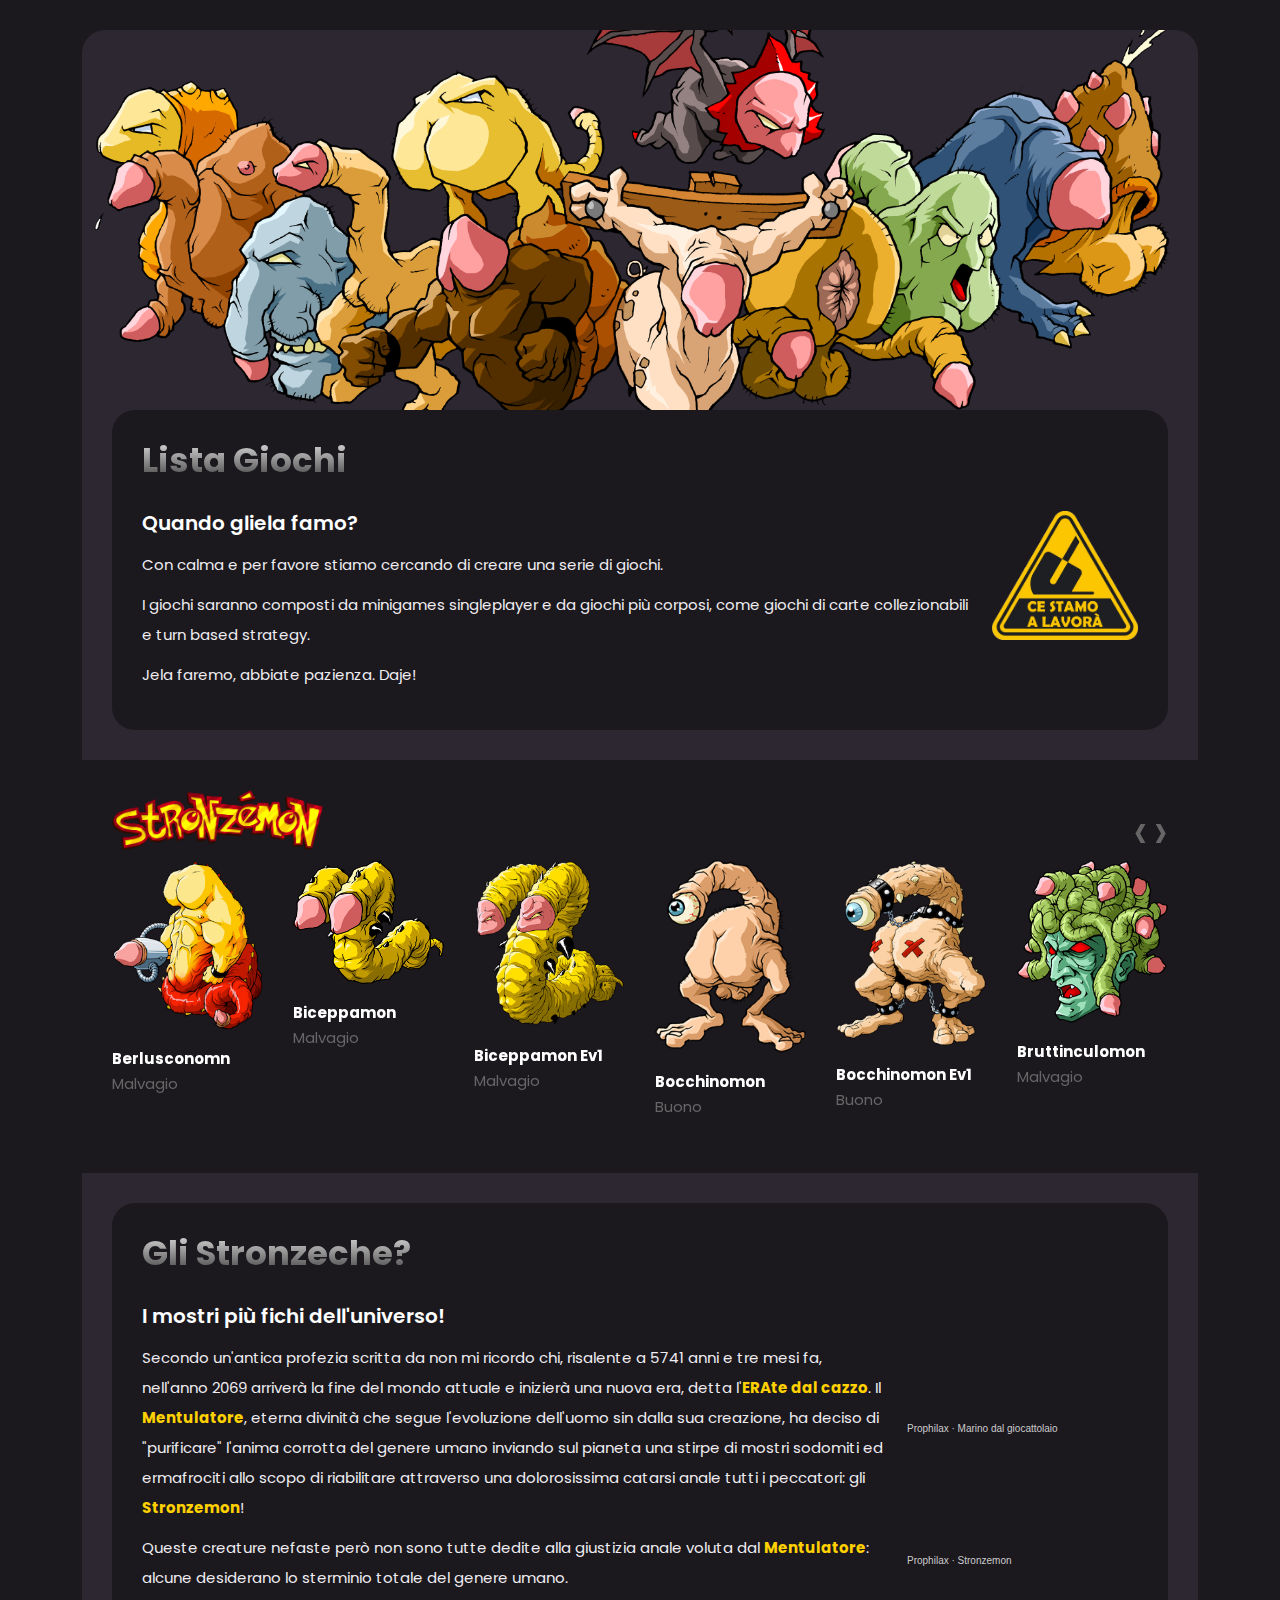
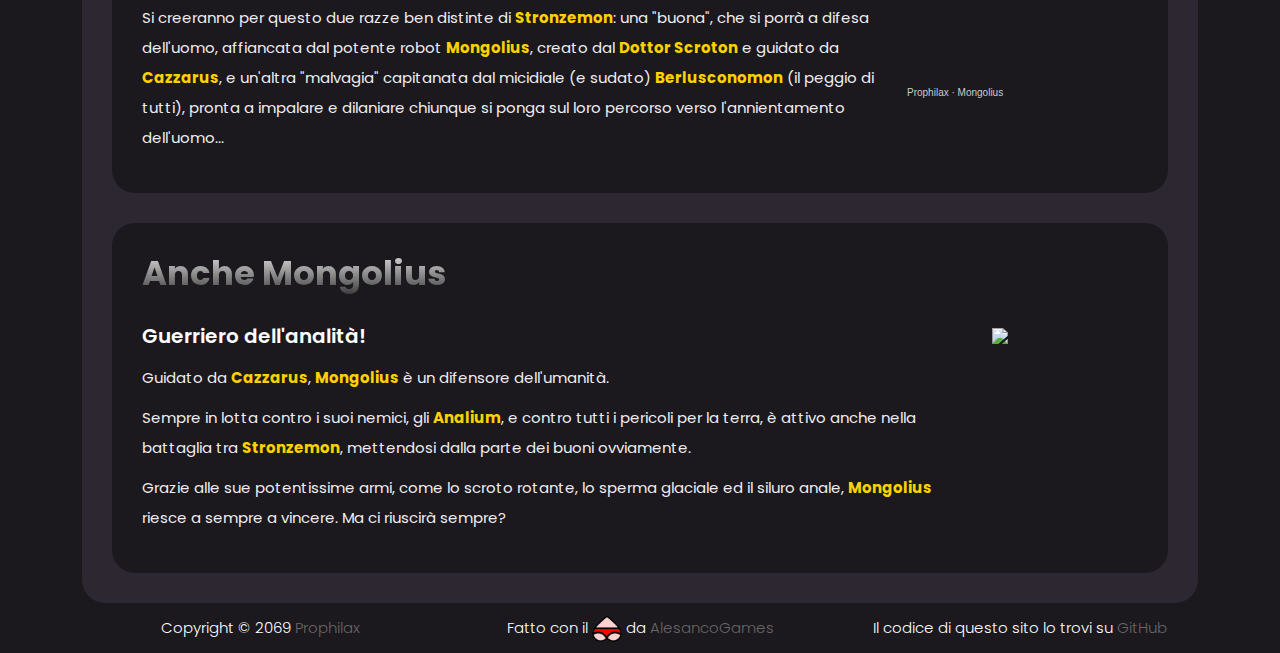
==== commit 7dd3bfed: "Restyling." ====
--- a/index.html
+++ b/index.html
@@ -16,20 +16,6 @@
   <body>
     <script src="assets/js/redirect.js"></script>
 
-    <header class="header-area header-sticky">
-      <div class="container">
-        <div class="row">
-          <div class="col-12">
-            <nav class="main-nav">
-              <a href="index.html" class="logo">
-                <img src="assets/images/logo.png" alt="">
-              </a>
-            </nav>
-          </div>
-        </div>
-      </div>
-    </header>
-
     <div class="container">
       <div class="row">
         <div class="col-lg-12">
@@ -37,11 +23,34 @@
 
             <div class="main-banner"></div>
 
-            <div class="row marginTop20">
+            <div class="col-lg-12">
+              <div class="games-list header-text">
+                <div class="heading-section">
+                  <h4><em>Lista Giochi</em></h4>
+                </div>
+                <div class="row">
+                  <div class="col-lg-10">
+                    <div class="item">
+                      <h4>Quando gliela famo?</h4>
+                      <p>Con calma e per favore stiamo cercando di creare una serie di giochi.</p>
+                      <p>I giochi saranno composti da minigames singleplayer e da giochi più corposi, come giochi di carte collezionabili e turn based strategy.</p>
+                      <p>Jela faremo, abbiate pazienza. Daje!</p>
+                    </div>
+                  </div>
+                  <div class="col-lg-2">
+                    <div class="item">
+                      <img src="assets/images/workinprogress.png" />
+                    </div>
+                  </div>
+                </div>
+              </div>
+            </div>
+
+            <div class="row">
               <div class="col-lg-12">
                 <div class="stronzemon-list header-text">
                   <div class="heading-section">
-                    <h4><em>Lista</em> Stronzemon</h4>
+                    <img class="logo" src="assets/images/logo.png" />
                   </div>
                   <div class="owl-features owl-carousel">
                     <div class="item">
@@ -355,24 +364,48 @@
               </div>
             </div>
 
-            <div class="row marginTop20">
+            <div class="row marginTop30">
               <div class="col-lg-12">
                 <div class="games-list header-text">
                   <div class="heading-section">
-                    <h4><em>Lista</em> Giochi</h4>
+                    <h4><em>Gli Stronzeche?</em></h4>
                   </div>
                   <div class="row">
-                    <div class="col-lg-8">
+                    <div class="col-lg-9">
                       <div class="item">
-                        <h4>Quando gliela famo?</h4>
-                        <p>Con calma e per favore stiamo cercando di creare una serie di giochi.</p>
-                        <p>I giochi saranno composti da minigames singleplayer e da giochi più corposi, come Monopoly, giochi di carte collezionabili e turn based strategy.</p>
-                        <p>Jela faremo, abbiate pazienza. Daje!</p>
-                      </div>
-                    </div>
-                    <div class="col-lg-4">
+                        <h4>I mostri più fichi dell'universo!</h4>
+                        <p>Secondo un'antica profezia scritta da non mi ricordo chi, risalente a 5741 anni e tre mesi fa, nell'anno 2069 arriverà la fine del mondo attuale e inizierà una nuova era, detta l'<b>ERAte dal cazzo</b>. Il <b>Mentulatore</b>, eterna divinità che segue l'evoluzione dell'uomo sin dalla sua creazione, ha deciso di "purificare" l'anima corrotta del genere umano inviando sul pianeta una stirpe di mostri sodomiti ed ermafrociti allo scopo di riabilitare attraverso una dolorosissima catarsi anale tutti i peccatori: gli <b>Stronzemon</b>!</p>
+                        <p>Queste creature nefaste però non sono tutte dedite alla giustizia anale voluta dal <b>Mentulatore</b>: alcune desiderano lo sterminio totale del genere umano.</p>
+                        <p>Si creeranno per questo due razze ben distinte di <b>Stronzemon</b>: una "buona", che si porrà a difesa dell'uomo, affiancata dal potente robot <b>Mongolius</b>, creato dal <b>Dottor Scroton</b> e guidato da <b>Cazzarus</b>, e un'altra "malvagia" capitanata dal micidiale (e sudato) <b>Berlusconomon</b> (il peggio di tutti), pronta a impalare e dilaniare chiunque si ponga sul loro percorso verso l'annientamento dell'uomo...</p>
+                      </div>
+                    </div>
+                    <div class="col-lg-3">
                       <div class="item">
-                        <img src="assets/images/workinprogress.png" />
+                        <iframe class="marginTop10" width="100%" height="100" scrolling="no" frameborder="no" allow="autoplay" src="https://w.soundcloud.com/player/?url=https%3A//api.soundcloud.com/tracks/213952860&color=%23ff5500&auto_play=false&hide_related=false&show_comments=true&show_user=true&show_reposts=false&show_teaser=true"></iframe><div style="font-size: 10px; color: #cccccc;line-break: anywhere;word-break: normal;overflow: hidden;white-space: nowrap;text-overflow: ellipsis; font-family: Interstate,Lucida Grande,Lucida Sans Unicode,Lucida Sans,Garuda,Verdana,Tahoma,sans-serif;font-weight: 100;"><a href="https://soundcloud.com/prophilax" title="Prophilax" target="_blank" style="color: #cccccc; text-decoration: none;">Prophilax</a> · <a href="https://soundcloud.com/prophilax/marino-dal-giocattolaio" title="Marino dal giocattolaio" target="_blank" style="color: #cccccc; text-decoration: none;">Marino dal giocattolaio</a></div>
+                        <iframe class="marginTop10" width="100%" height="100" scrolling="no" frameborder="no" allow="autoplay" src="https://w.soundcloud.com/player/?url=https%3A//api.soundcloud.com/tracks/213952853&color=%23ff5500&auto_play=false&hide_related=false&show_comments=true&show_user=true&show_reposts=false&show_teaser=true"></iframe><div style="font-size: 10px; color: #cccccc;line-break: anywhere;word-break: normal;overflow: hidden;white-space: nowrap;text-overflow: ellipsis; font-family: Interstate,Lucida Grande,Lucida Sans Unicode,Lucida Sans,Garuda,Verdana,Tahoma,sans-serif;font-weight: 100;"><a href="https://soundcloud.com/prophilax" title="Prophilax" target="_blank" style="color: #cccccc; text-decoration: none;">Prophilax</a> · <a href="https://soundcloud.com/prophilax/stronzemon" title="Stronzemon" target="_blank" style="color: #cccccc; text-decoration: none;">Stronzemon</a></div>
+                        <iframe class="marginTop10" width="100%" height="100" scrolling="no" frameborder="no" allow="autoplay" src="https://w.soundcloud.com/player/?url=https%3A//api.soundcloud.com/tracks/213945656&color=%23ff5500&auto_play=false&hide_related=false&show_comments=true&show_user=true&show_reposts=false&show_teaser=true"></iframe><div style="font-size: 10px; color: #cccccc;line-break: anywhere;word-break: normal;overflow: hidden;white-space: nowrap;text-overflow: ellipsis; font-family: Interstate,Lucida Grande,Lucida Sans Unicode,Lucida Sans,Garuda,Verdana,Tahoma,sans-serif;font-weight: 100;"><a href="https://soundcloud.com/prophilax" title="Prophilax" target="_blank" style="color: #cccccc; text-decoration: none;">Prophilax</a> · <a href="https://soundcloud.com/prophilax/mongolius" title="Mongolius" target="_blank" style="color: #cccccc; text-decoration: none;">Mongolius</a></div>
+                      </div>
+                    </div>
+                  </div>
+                </div>
+              </div>
+              <div class="col-lg-12">
+                <div class="games-list header-text">
+                  <div class="heading-section">
+                    <h4><em>Anche Mongolius</em></h4>
+                  </div>
+                  <div class="row">
+                    <div class="col-lg-10">
+                      <div class="item">
+                        <h4>Guerriero dell'analità!</h4>
+                        <p>Guidato da <b>Cazzarus</b>, <b>Mongolius</b> è un difensore dell'umanità.</p>
+                        <p>Sempre in lotta contro i suoi nemici, gli <b>Analium</b>, e contro tutti i pericoli per la terra, è attivo anche nella battaglia tra <b>Stronzemon</b>, mettendosi dalla parte dei buoni ovviamente.</p>
+                        <p>Grazie alle sue potentissime armi, come lo scroto rotante, lo sperma glaciale ed il siluro anale, <b>Mongolius</b> riesce a sempre a vincere. Ma ci riuscirà sempre?</p>
+                      </div>
+                    </div>
+                    <div class="col-lg-2">
+                      <div class="item">
+                        <img src="assets/images/Mongolius.png" />
                       </div>
                     </div>
                   </div>
--- a/assets/css/main.css
+++ b/assets/css/main.css
@@ -124,9 +124,8 @@
 }
 
 body .page-content {
-  margin-top: 110px;
+  margin-top: 30px;
   background-color: var(--bg-secondary);
-  padding: 60px;
   border-radius: 23px;
 }
 
@@ -221,12 +220,28 @@
 }
 
 .heading-section h4 em {
-  color: #fff;
   font-style: normal;
+  background: -webkit-linear-gradient(#eee, #333);
+  background-clip: text;
+  -webkit-background-clip: text;
+  -webkit-text-fill-color: transparent;
+}
+
+.heading-section .logo {
+  width: 20%;
+  margin-bottom: 10px;
+}
+
+.marginTop10 {
+  margin-top: 10px;
 }
 
 .marginTop20 {
   margin-top: 20px;
+}
+
+.marginTop30 {
+  margin-top: 30px;
 }
 
 .marginTop60 {
@@ -987,9 +1002,8 @@
 */
 
 .stronzemon-list {
-  border-radius: 23px;
   background-color: var(--bg-primary);
-  padding: 30px;
+  padding: 30px 30px 0px 30px;
 }
 
 .stronzemon-list .item .thumb {
@@ -1077,7 +1091,7 @@
 
 .stronzemon-list .owl-nav .owl-prev span,
 .stronzemon-list .owl-nav .owl-next span  {
-  font-size: 36px;
+  font-size: 54px;
   display: inline-block;
   color: #666;
   opacity: 1;
@@ -1337,6 +1351,7 @@
   border-radius: 23px;
   background-color: var(--bg-primary);
   padding: 30px;
+  margin: 0 30px 30px 30px;
 }
 
 .games-list p {
